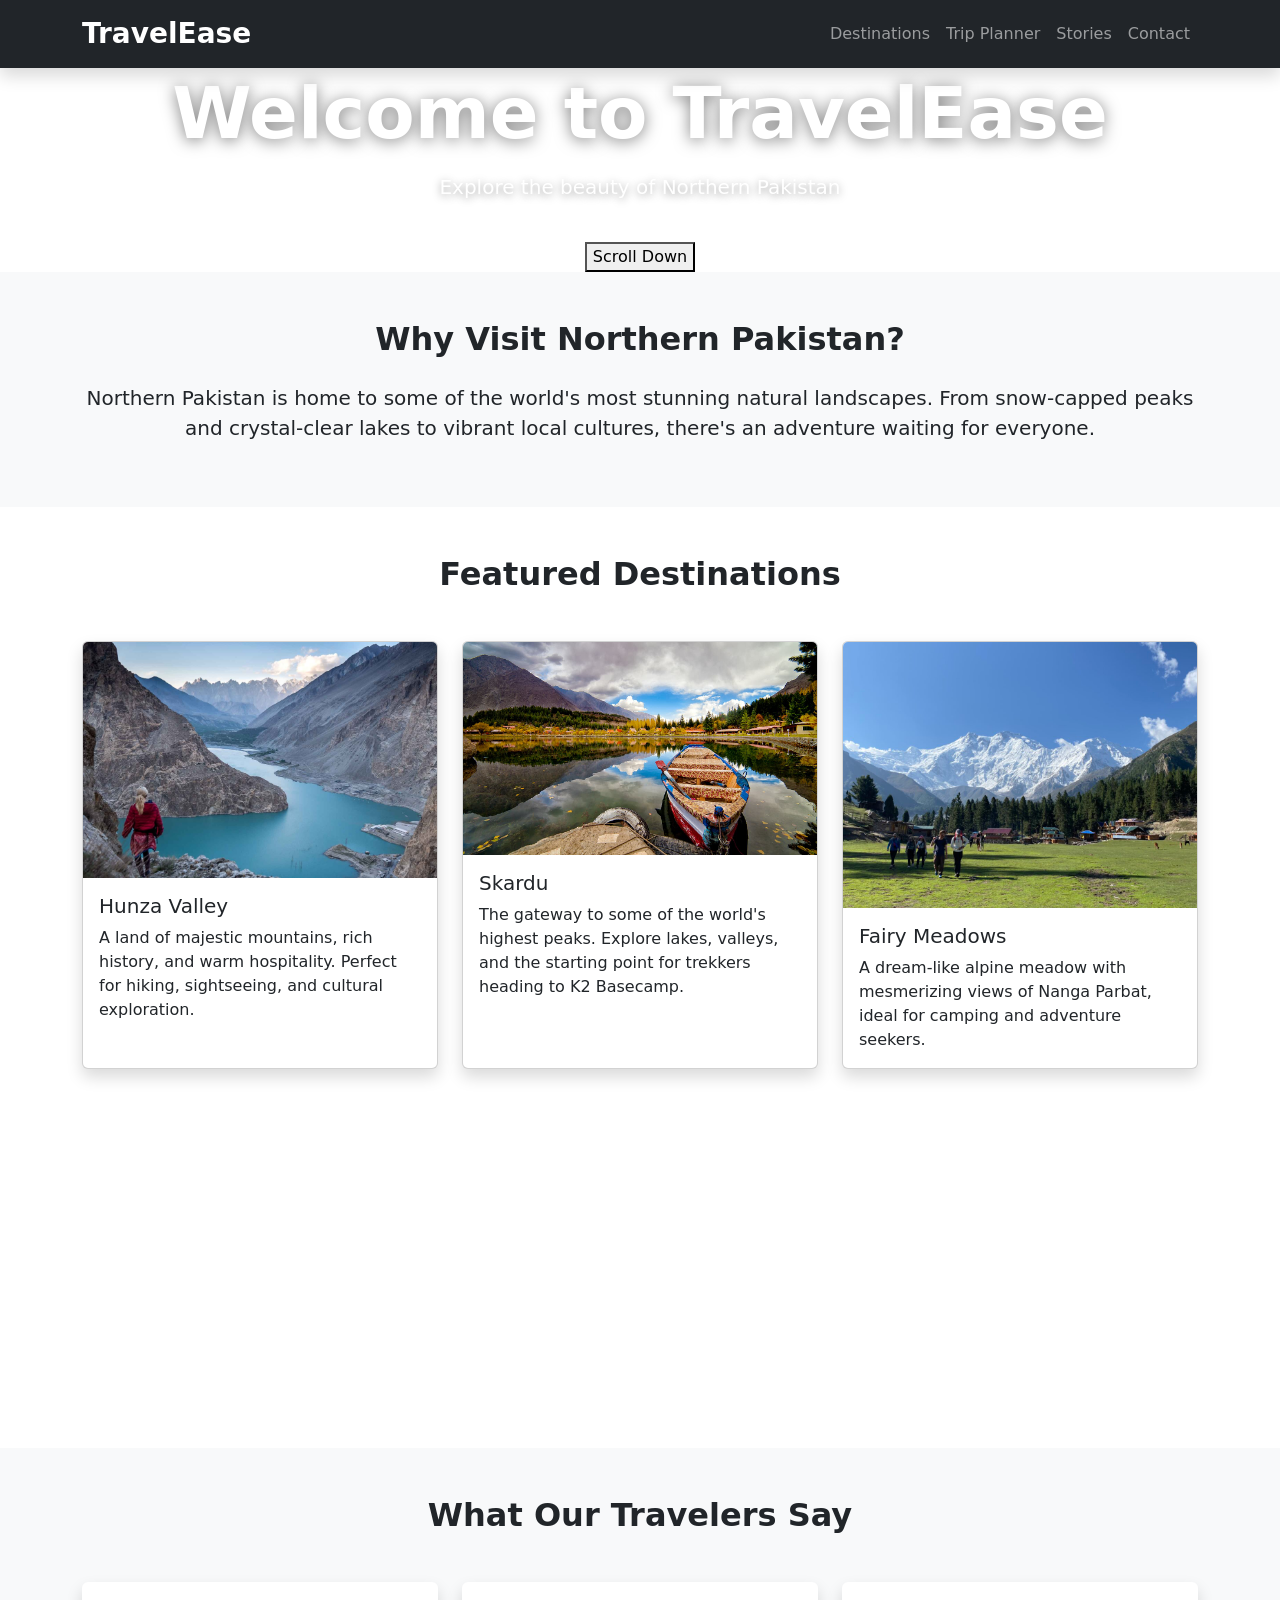
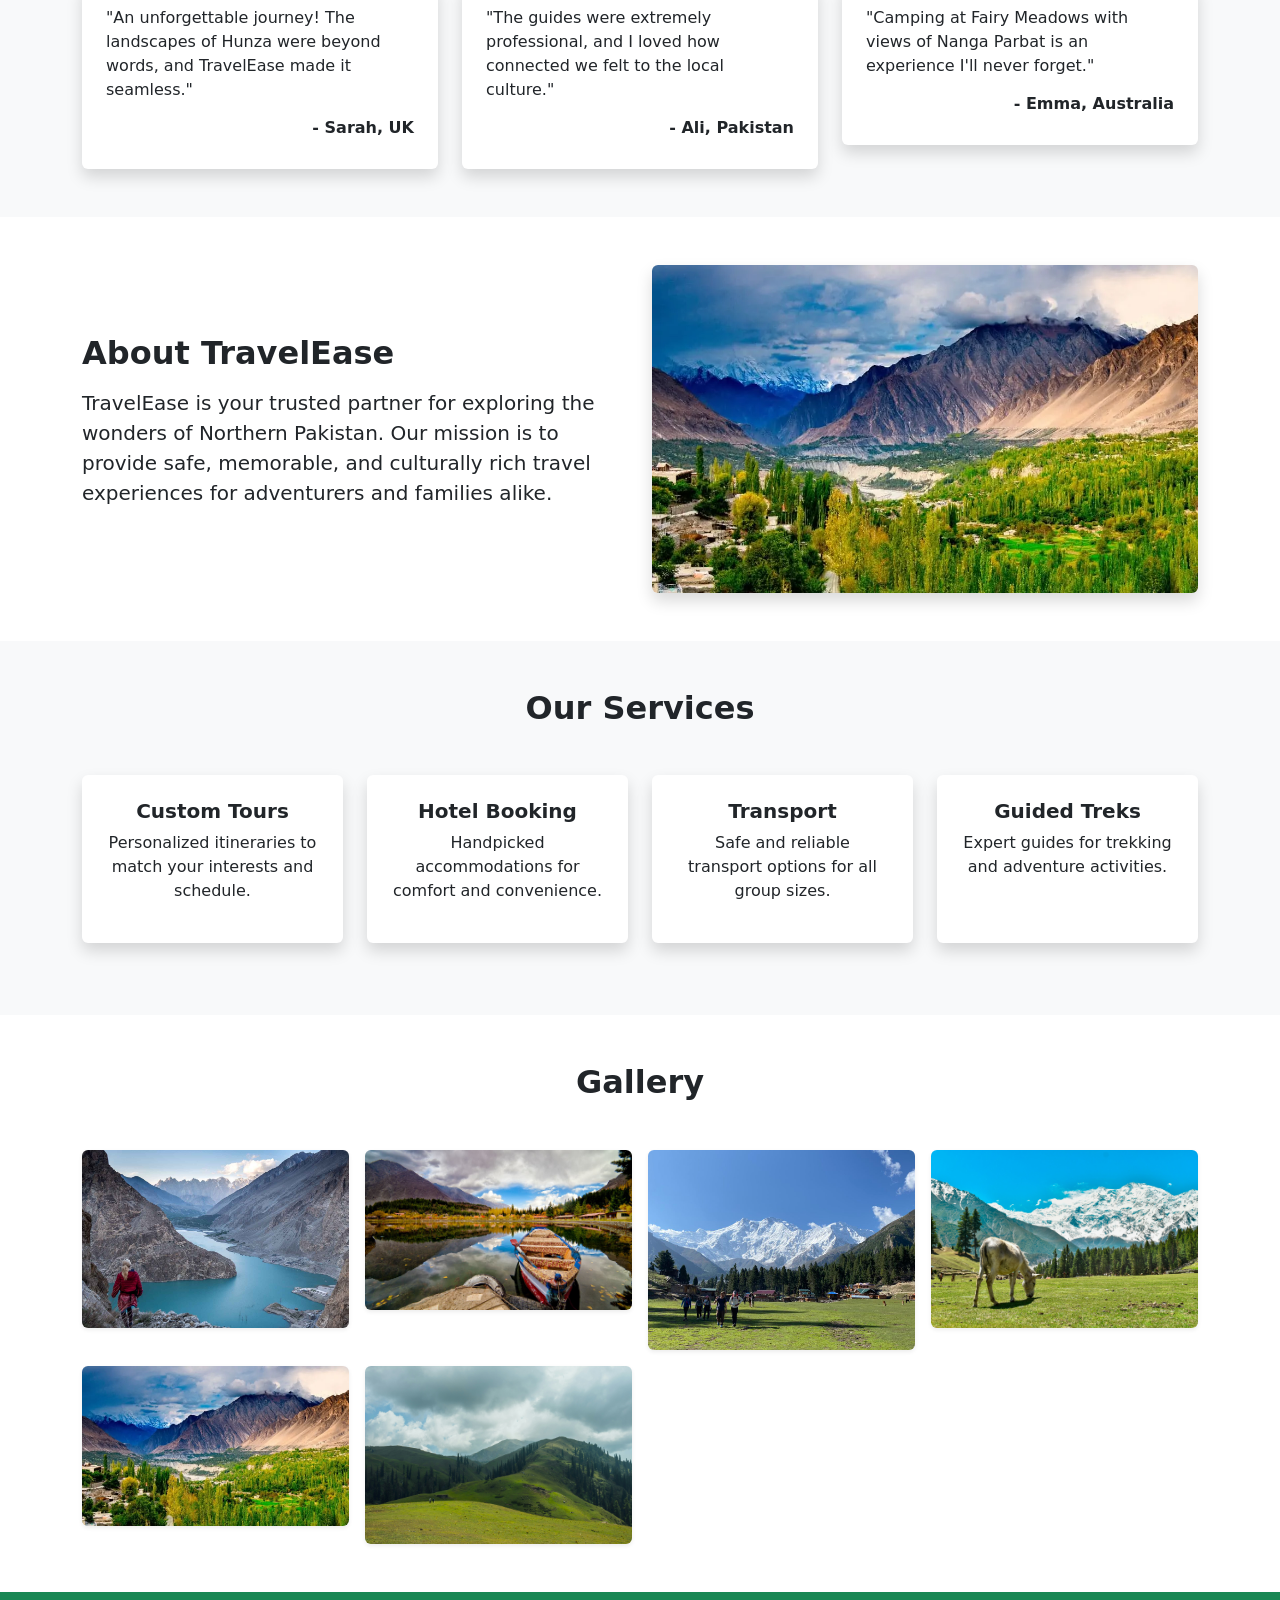
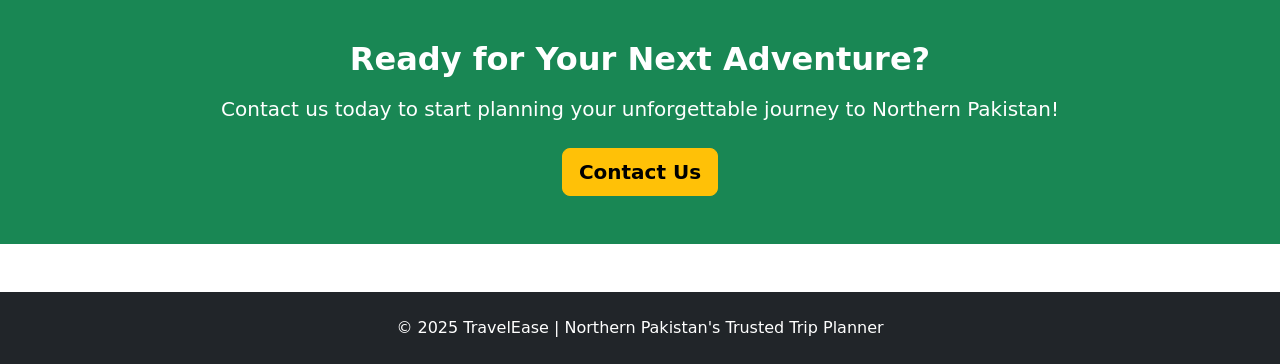
==== src/index.html @ bf7b0bbb "add home page html css file" ====
<!DOCTYPE html>
<html lang="en">
<head>
  <meta charset="UTF-8">
  <meta name="viewport" content="width=device-width, initial-scale=1">
  <title>TravelEase - Explore Northern Pakistan</title>
  <link href="https://cdn.jsdelivr.net/npm/bootstrap@5.3.0/dist/css/bootstrap.min.css" rel="stylesheet">
  <link rel="stylesheet" href="css/style.css">
</head>
<body>

<!-- Navbar -->
<nav class="navbar navbar-expand-lg navbar-dark bg-dark fixed-top shadow" id="main-navbar">
  <div class="container">
    <a class="navbar-brand fw-bold fs-3" href="#">TravelEase</a>
    <button class="navbar-toggler" type="button" data-bs-toggle="collapse" data-bs-target="#navMenu">
      <span class="navbar-toggler-icon"></span>
    </button>
    <div class="collapse navbar-collapse" id="navMenu">
      <ul class="navbar-nav ms-auto">
        <li class="nav-item"><a class="nav-link" href="destinations.html">Destinations</a></li>
        <li class="nav-item"><a class="nav-link" href="trip-planner.html">Trip Planner</a></li>
        <li class="nav-item"><a class="nav-link" href="travel-stories.html">Stories</a></li>
        <li class="nav-item"><a class="nav-link" href="contact.html">Contact</a></li>
      </ul>
    </div>
  </div>
</nav>

<!-- Spacer for navbar -->
<div style="height: 70px;"></div>

<!-- Fullscreen Hero Section -->
<section id="hero-bg" class="hero-bg-section d-flex flex-column justify-content-center align-items-center text-center">
  <div class="container">
    <h1 class="display-2 fw-bold text-white mb-3" style="text-shadow: 0 2px 16px rgba(0,0,0,0.5);">Welcome to TravelEase</h1>
    <p class="lead text-white mb-4" style="text-shadow: 0 2px 8px rgba(0,0,0,0.4);">Explore the beauty of Northern Pakistan</p>
    <button id="scrollDownBtn" class="scroll-down-btn mt-3" aria-label="Scroll Down">
      Scroll Down
    </button>
  </div>
</section>

<!-- Introduction Section -->
<section id="introduction" class="py-5 bg-light">
  <div class="container">
    <h2 class="text-center fw-bold mb-4">Why Visit Northern Pakistan?</h2>
    <p class="lead text-center">Northern Pakistan is home to some of the world's most stunning natural landscapes. From snow-capped peaks and crystal-clear lakes to vibrant local cultures, there's an adventure waiting for everyone.</p>
  </div>
</section>

<!-- Featured Destinations -->
<section class="py-5">
  <div class="container">
    <h2 class="text-center fw-bold mb-5">Featured Destinations</h2>
    <div class="row g-4">
      <div class="col-md-4">
        <div class="card h-100 shadow">
          <img src="/images/hunza.jpg" class="card-img-top" alt="Hunza Valley">
          <div class="card-body">
            <h5 class="card-title">Hunza Valley</h5>
            <p class="card-text">A land of majestic mountains, rich history, and warm hospitality. Perfect for hiking, sightseeing, and cultural exploration.</p>
          </div>
        </div>
      </div>

      <div class="col-md-4">
        <div class="card h-100 shadow">
          <img src="/images/skardu.jpg" class="card-img-top" alt="Skardu">
          <div class="card-body">
            <h5 class="card-title">Skardu</h5>
            <p class="card-text">The gateway to some of the world's highest peaks. Explore lakes, valleys, and the starting point for trekkers heading to K2 Basecamp.</p>
          </div>
        </div>
      </div>

      <div class="col-md-4">
        <div class="card h-100 shadow">
          <img src="/images/fiarymedows.jpeg" class="card-img-top" alt="Fairy Meadows">
          <div class="card-body">
            <h5 class="card-title">Fairy Meadows</h5>
            <p class="card-text">A dream-like alpine meadow with mesmerizing views of Nanga Parbat, ideal for camping and adventure seekers.</p>
          </div>
        </div>
      </div>
    </div>
  </div>
</section>

<!-- Travel Highlights -->
<section class="py-5 highlights text-white">
  <div class="container">
    <h2 class="text-center fw-bold mb-5">Why Choose TravelEase?</h2>
    <div class="row text-center">
      <div class="col-md-4 mb-4">
        <h4>Expert Local Guides</h4>
        <p>Our knowledgeable guides ensure your safety and enrich your experience with local insights.</p>
      </div>
      <div class="col-md-4 mb-4">
        <h4>Unique Cultural Experiences</h4>
        <p>Immerse yourself in authentic local culture, food, and traditions.</p>
      </div>
      <div class="col-md-4 mb-4">
        <h4>Responsible Tourism</h4>
        <p>We support local communities and promote eco-friendly tourism practices.</p>
      </div>
    </div>
  </div>
</section>

<!-- Traveler Reviews -->
<section class="py-5 bg-light">
  <div class="container">
    <h2 class="text-center fw-bold mb-5">What Our Travelers Say</h2>
    <div class="row g-4">
      <div class="col-md-4">
        <div class="p-4 bg-white shadow rounded">
          <p>"An unforgettable journey! The landscapes of Hunza were beyond words, and TravelEase made it seamless."</p>
          <h6 class="text-end fw-bold">- Sarah, UK</h6>
        </div>
      </div>
      <div class="col-md-4">
        <div class="p-4 bg-white shadow rounded">
          <p>"The guides were extremely professional, and I loved how connected we felt to the local culture."</p>
          <h6 class="text-end fw-bold">- Ali, Pakistan</h6>
        </div>
      </div>
      <div class="col-md-4">
        <div class="p-4 bg-white shadow rounded">
          <p>"Camping at Fairy Meadows with views of Nanga Parbat is an experience I'll never forget."</p>
          <h6 class="text-end fw-bold">- Emma, Australia</h6>
        </div>
      </div>
    </div>
  </div>
</section>

<!-- About Us Section -->
<section class="py-5 bg-white">
  <div class="container">
    <div class="row align-items-center">
      <div class="col-md-6 mb-4 mb-md-0">
        <h2 class="fw-bold mb-3">About TravelEase</h2>
        <p class="lead">TravelEase is your trusted partner for exploring the wonders of Northern Pakistan. Our mission is to provide safe, memorable, and culturally rich travel experiences for adventurers and families alike.</p>
      </div>
      <div class="col-md-6 text-center">
        <img src="/images/2.webp" alt="About TravelEase" class="img-fluid rounded shadow">
      </div>
    </div>
  </div>
</section>

<!-- Services Section -->
<section class="py-5 bg-light">
  <div class="container">
    <h2 class="text-center fw-bold mb-5">Our Services</h2>
    <div class="row text-center">
      <div class="col-md-3 mb-4">
        <div class="p-4 bg-white rounded shadow h-100">
          <h5 class="fw-bold mb-2">Custom Tours</h5>
          <p>Personalized itineraries to match your interests and schedule.</p>
        </div>
      </div>
      <div class="col-md-3 mb-4">
        <div class="p-4 bg-white rounded shadow h-100">
          <h5 class="fw-bold mb-2">Hotel Booking</h5>
          <p>Handpicked accommodations for comfort and convenience.</p>
        </div>
      </div>
      <div class="col-md-3 mb-4">
        <div class="p-4 bg-white rounded shadow h-100">
          <h5 class="fw-bold mb-2">Transport</h5>
          <p>Safe and reliable transport options for all group sizes.</p>
        </div>
      </div>
      <div class="col-md-3 mb-4">
        <div class="p-4 bg-white rounded shadow h-100">
          <h5 class="fw-bold mb-2">Guided Treks</h5>
          <p>Expert guides for trekking and adventure activities.</p>
        </div>
      </div>
    </div>
  </div>
</section>

<!-- Gallery Section -->
<section class="py-5">
  <div class="container">
    <h2 class="text-center fw-bold mb-5">Gallery</h2>
    <div class="row g-3">
      <div class="col-6 col-md-3">
        <img src="/images/hunza.jpg" alt="Hunza" class="img-fluid rounded shadow-sm w-100">
      </div>
      <div class="col-6 col-md-3">
        <img src="/images/skardu.jpg" alt="Skardu" class="img-fluid rounded shadow-sm w-100">
      </div>
      <div class="col-6 col-md-3">
        <img src="/images/fiarymedows.jpeg" alt="Fairy Meadows" class="img-fluid rounded shadow-sm w-100">
      </div>
      <div class="col-6 col-md-3">
        <img src="/images/1.jpg" alt="Northern Pakistan" class="img-fluid rounded shadow-sm w-100">
      </div>
      <div class="col-6 col-md-3">
        <img src="/images/2.webp" alt="Northern Pakistan" class="img-fluid rounded shadow-sm w-100">
      </div>
      <div class="col-6 col-md-3">
        <img src="/images/main.jpg" alt="Northern Pakistan" class="img-fluid rounded shadow-sm w-100">
      </div>
    </div>
  </div>
</section>

<!-- Call to Action Section -->
<section class="py-5 bg-success text-white text-center">
  <div class="container">
    <h2 class="fw-bold mb-3">Ready for Your Next Adventure?</h2>
    <p class="lead mb-4">Contact us today to start planning your unforgettable journey to Northern Pakistan!</p>
    <a href="contact.html" class="btn btn-warning btn-lg fw-bold">Contact Us</a>
  </div>
</section>

<!-- Footer -->
<footer class="bg-dark text-white text-center py-4 mt-5">
  <p class="mb-0">&copy; 2025 TravelEase | Northern Pakistan's Trusted Trip Planner</p>
</footer>

<script src="https://cdn.jsdelivr.net/npm/bootstrap@5.3.0/dist/js/bootstrap.bundle.min.js"></script>
<script src="https://cdn.jsdelivr.net/npm/bootstrap@5.3.0/dist/js/bootstrap.bundle.min.js"></script>
<script>
const scrollBtn = document.getElementById('scrollDownBtn');
scrollBtn.addEventListener('click', function() {
  const nextSection = document.getElementById('introduction');
  if (nextSection) {
    nextSection.scrollIntoView({ behavior: 'smooth' });
  }
});
</script>
</body>
</html>
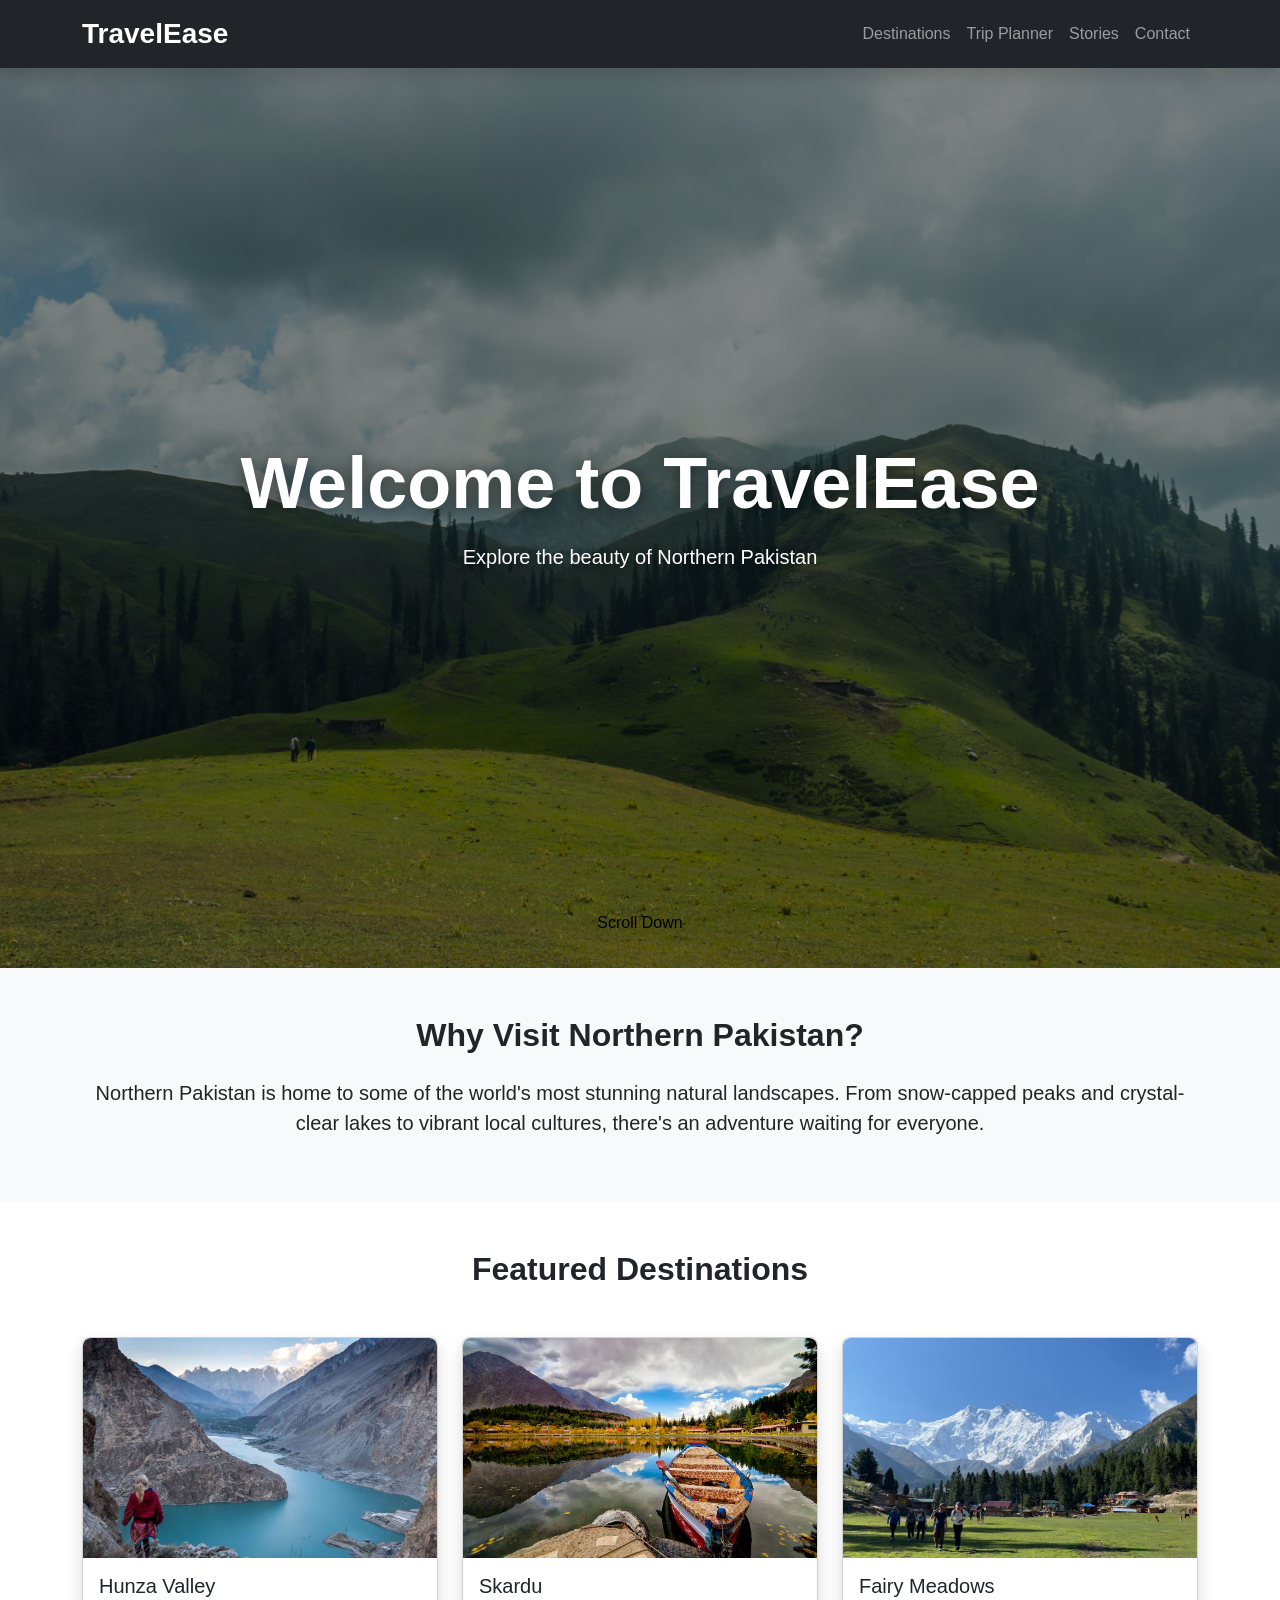
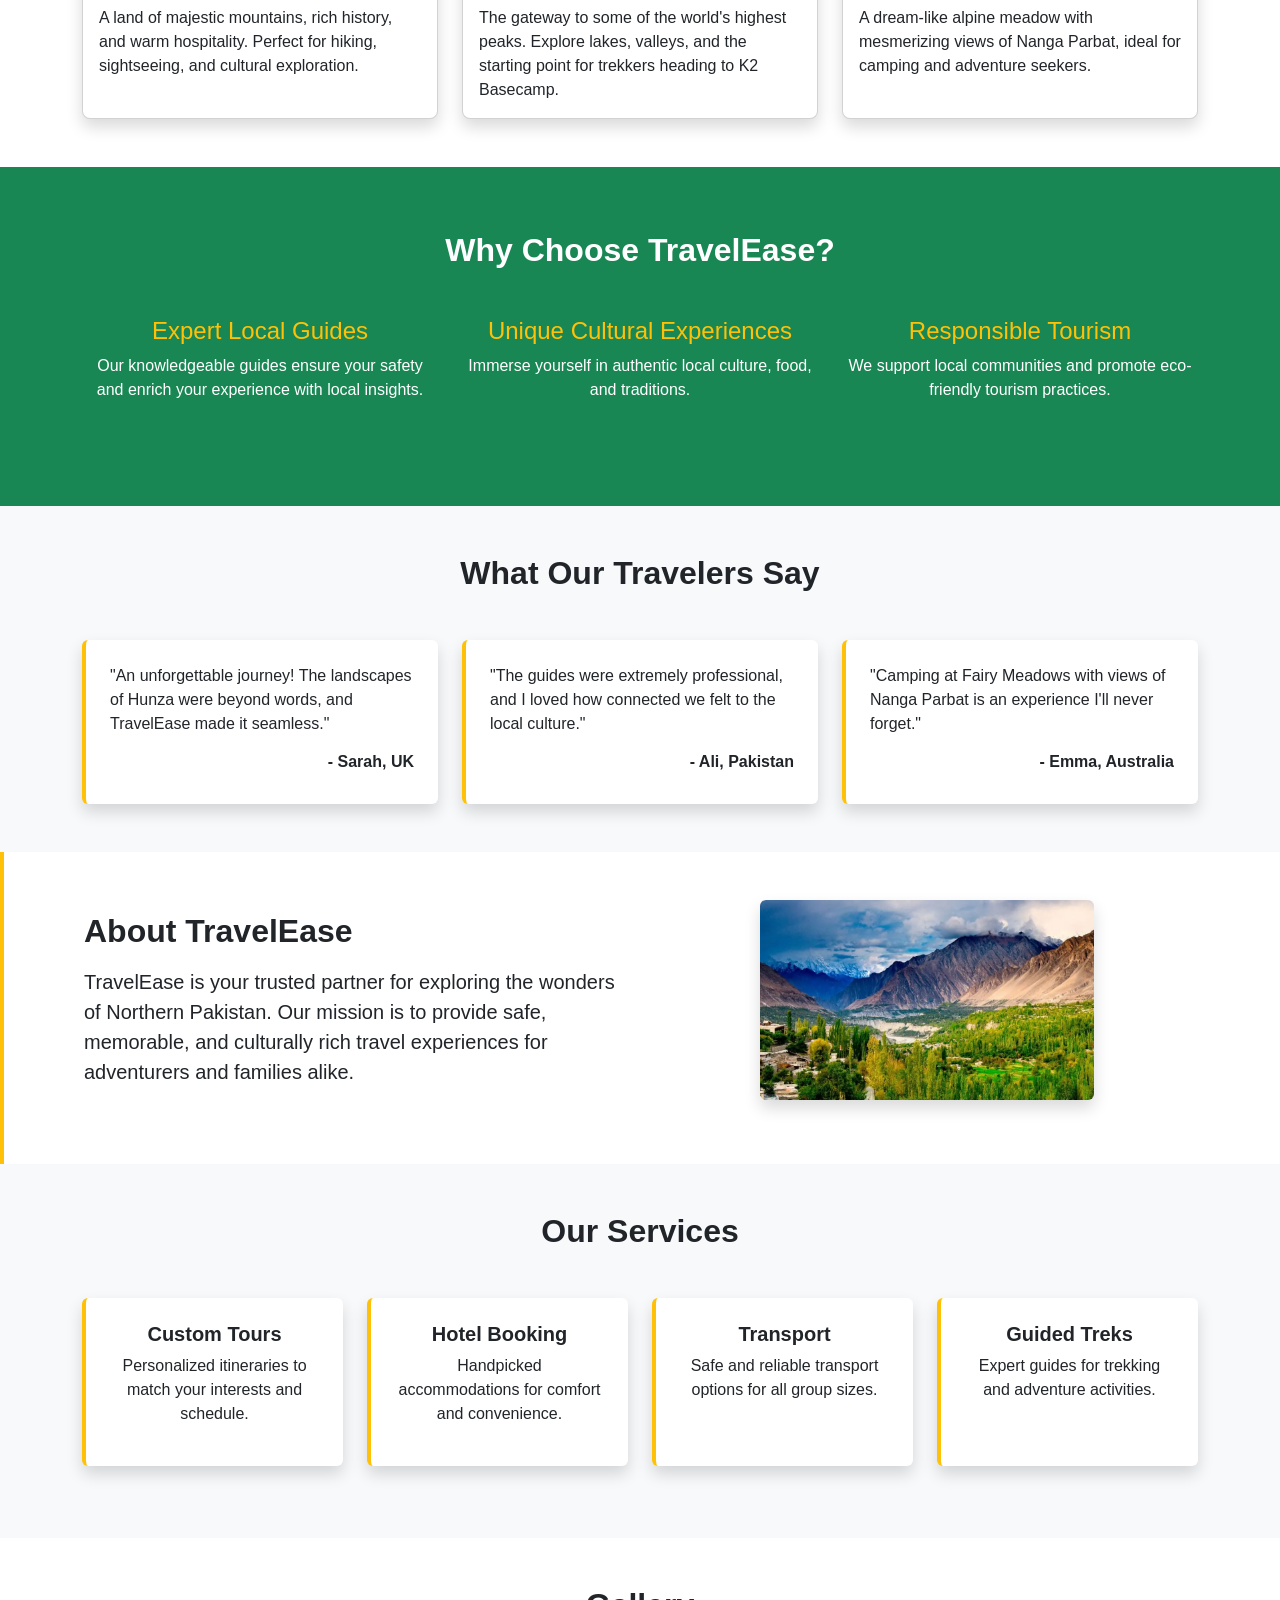
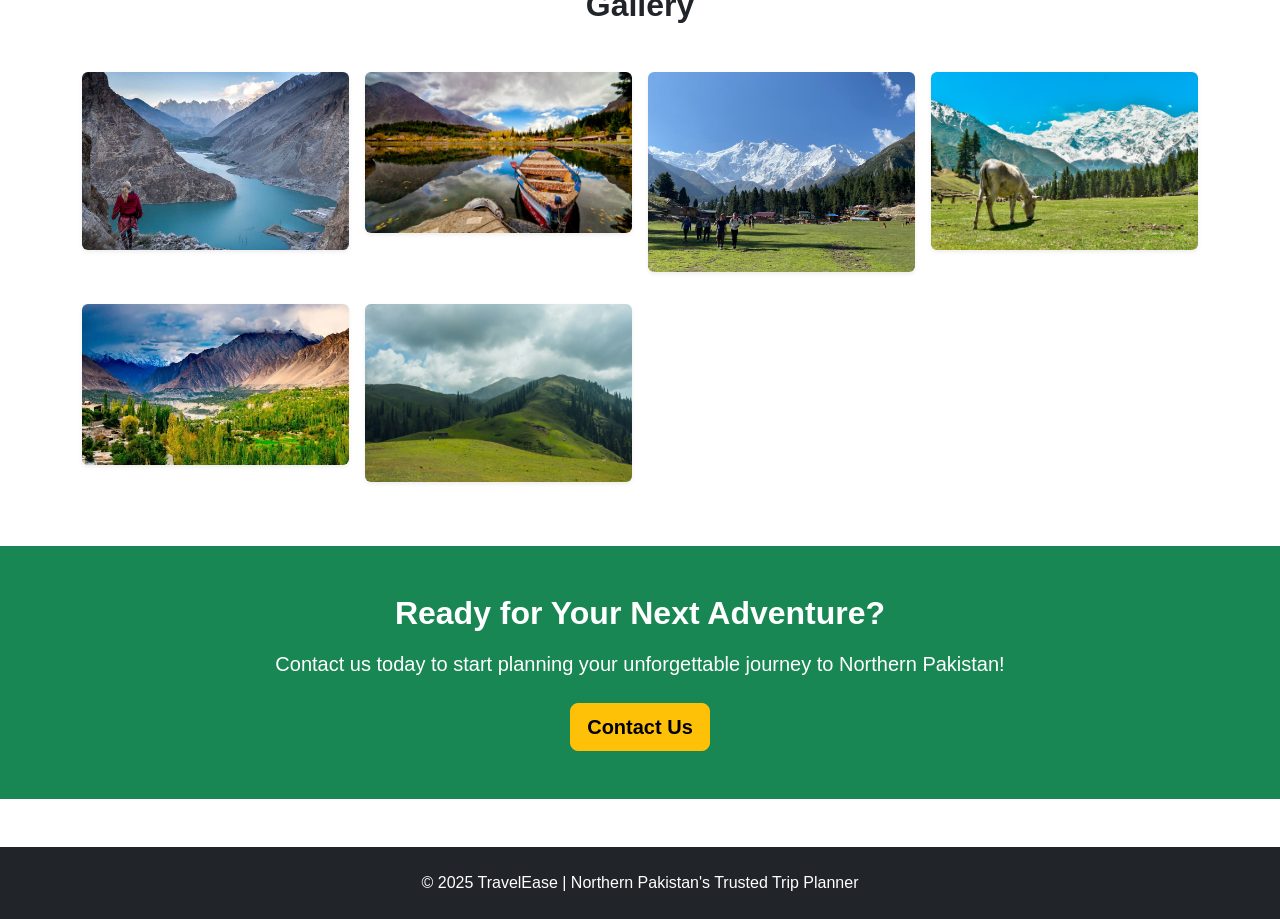
==== commit 8d5cc97d: "Fix Styling issue" ====
--- a/src/index.html
+++ b/src/index.html
@@ -5,7 +5,7 @@
   <meta name="viewport" content="width=device-width, initial-scale=1">
   <title>TravelEase - Explore Northern Pakistan</title>
   <link href="https://cdn.jsdelivr.net/npm/bootstrap@5.3.0/dist/css/bootstrap.min.css" rel="stylesheet">
-  <link rel="stylesheet" href="css/style.css">
+  <link rel="stylesheet" href="../styles/index.css">
 </head>
 <body>
 
@@ -18,7 +18,7 @@
     </button>
     <div class="collapse navbar-collapse" id="navMenu">
       <ul class="navbar-nav ms-auto">
-        <li class="nav-item"><a class="nav-link" href="destinations.html">Destinations</a></li>
+        <li class="nav-item"><a class="nav-link" href="destination-page.html">Destinations</a></li>
         <li class="nav-item"><a class="nav-link" href="trip-planner.html">Trip Planner</a></li>
         <li class="nav-item"><a class="nav-link" href="travel-stories.html">Stories</a></li>
         <li class="nav-item"><a class="nav-link" href="contact.html">Contact</a></li>
@@ -28,7 +28,7 @@
 </nav>
 
 <!-- Spacer for navbar -->
-<div style="height: 70px;"></div>
+
 
 <!-- Fullscreen Hero Section -->
 <section id="hero-bg" class="hero-bg-section d-flex flex-column justify-content-center align-items-center text-center">
--- a/styles/index.css
+++ b/styles/index.css
@@ -0,0 +1,193 @@
+body {
+  font-family: 'Segoe UI', sans-serif;
+}
+
+/* Hero Section */
+.hero-section {
+  background: linear-gradient(rgb(0 0 0 / 50%), rgb(0 0 0 / 50%)), url('/images/main.jpg') center/cover no-repeat;
+  height: 90vh;
+  display: flex;
+  align-items: center;
+  justify-content: center;
+  text-align: center;
+  padding: 4rem 2rem 3rem;
+  position: relative;
+  overflow: hidden;
+}
+
+.hero-section h1 {
+  font-size: 3.5rem;
+  text-align: center;
+}
+
+.hero-section .btn {
+  padding: 0.8rem 2.5rem;
+  font-size: 1.2rem;
+}
+
+/* Highlights Section */
+.highlights {
+  background-color: #198754;
+  padding: 2rem 0;
+}
+
+.highlights h4 {
+  color: #ffc107;
+}
+
+/* Card Images */
+.card img {
+  height: 220px;
+  object-fit: cover;
+  border-top-left-radius: 0.5rem;
+  border-top-right-radius: 0.5rem;
+}
+
+/* Card Styling */
+.card {
+  border-radius: 0.5rem;
+  overflow: hidden;
+}
+
+/* Reviews */
+.bg-white {
+  border-left: 4px solid #ffc107;
+  transition: box-shadow 0.3s;
+}
+
+.bg-white:hover {
+  box-shadow: 0 8px 32px rgb(0 0 0 / 12%);
+}
+
+/* Gallery */
+.gallery img,
+.img-fluid {
+  object-fit: cover;
+  max-height: 200px;
+  margin-bottom: 1rem;
+}
+
+/* Section Padding */
+section,
+.highlights {
+  padding-top: 4rem !important;
+  padding-bottom: 4rem !important;
+}
+
+/* About Us Section */
+.about-section img {
+  max-width: 100%;
+  height: auto;
+  border-radius: 0.5rem;
+}
+
+/* Responsive Tweaks */
+@media (width <= 768px) {
+  .hero-section h1 {
+    font-size: 2.2rem;
+  }
+
+  .hero-section {
+    padding: 2rem 1rem;
+  }
+
+  section,
+  .highlights {
+    padding-top: 2rem !important;
+    padding-bottom: 2rem !important;
+  }
+
+  .gallery img {
+    max-height: 120px;
+  }
+}
+
+/* Remove Animations */
+.animate-hero,
+.animate-fade-in,
+.animate-pop-in,
+.animate-card {
+  animation: none !important;
+  transition: none !important;
+}
+
+/* Fullscreen Hero Background Section */
+.hero-bg-section {
+  height: 100vh;
+  width: 100vw;
+  background: linear-gradient(rgb(0 0 0 / 45%), rgb(0 0 0 / 45%)), url('../images/main.jpg') center/cover no-repeat;
+  position: relative;
+  display: flex;
+  flex-direction: column;
+  justify-content: flex-end;
+  align-items: center;
+  padding-bottom: 0;
+  z-index: 1;
+  overflow: hidden;
+}
+
+.scroll-down-btn {
+  position: absolute;
+  left: 50%;
+  bottom: 32px;
+  transform: translateX(-50%);
+  background: none;
+  border: none;
+  outline: none;
+  cursor: pointer;
+  display: flex;
+  flex-direction: column;
+  align-items: center;
+  z-index: 2;
+}
+
+.scroll-down-btn .arrow {
+  display: block;
+  width: 36px;
+  height: 36px;
+  border-left: 4px solid #fff;
+  border-bottom: 4px solid #fff;
+  transform: rotate(-45deg);
+  margin-bottom: 0.5rem;
+  animation: bounce-down 1.2s infinite;
+  box-shadow: 0 2px 8px rgb(0 0 0 / 20%);
+}
+
+@keyframes bounce-down {
+  0%,
+  100% {
+    transform: translateY(0) rotate(-45deg);
+  }
+
+  50% {
+    transform: translateY(18px) rotate(-45deg);
+  }
+}
+
+.scroll-down-btn:focus .arrow,
+.scroll-down-btn:hover .arrow {
+  border-color: #ffc107;
+}
+
+@media (width <= 768px) {
+  .hero-bg-section h1 {
+    font-size: 2rem;
+  }
+
+  .hero-bg-section {
+    padding-bottom: 0;
+  }
+}
+
+#main-navbar {
+  z-index: 10;
+  position: relative;
+}
+
+body,
+html {
+  margin: 0;
+  padding: 0;
+  width: 100vw;
+  overflow-x: hidden;
+}
